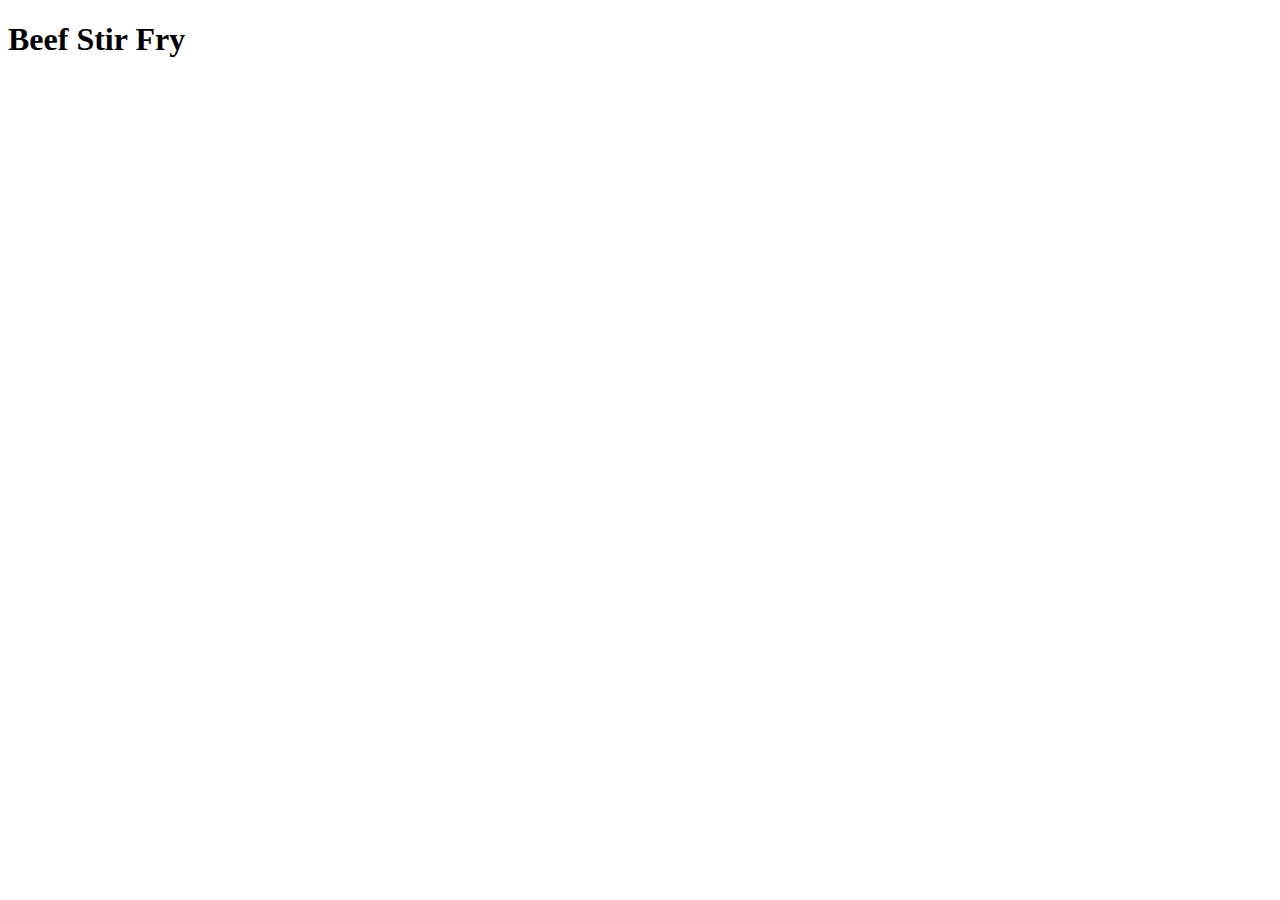
==== recipes/beef-stir-fry.html @ dcaae3fd "Add and boilerplate 3 recepie pages" ====
<!DOCTYPE html>
<html lang="en">
<head>
    <meta charset="UTF-8">
    <meta http-equiv="X-UA-Compatible" content="IE=edge">
    <meta name="viewport" content="width=device-width, initial-scale=1.0">
    <title>Beef Stir Fry - Odin Recipes </title>
</head>
<body>
    <h1>Beef Stir Fry</h1>
</body>
</html>
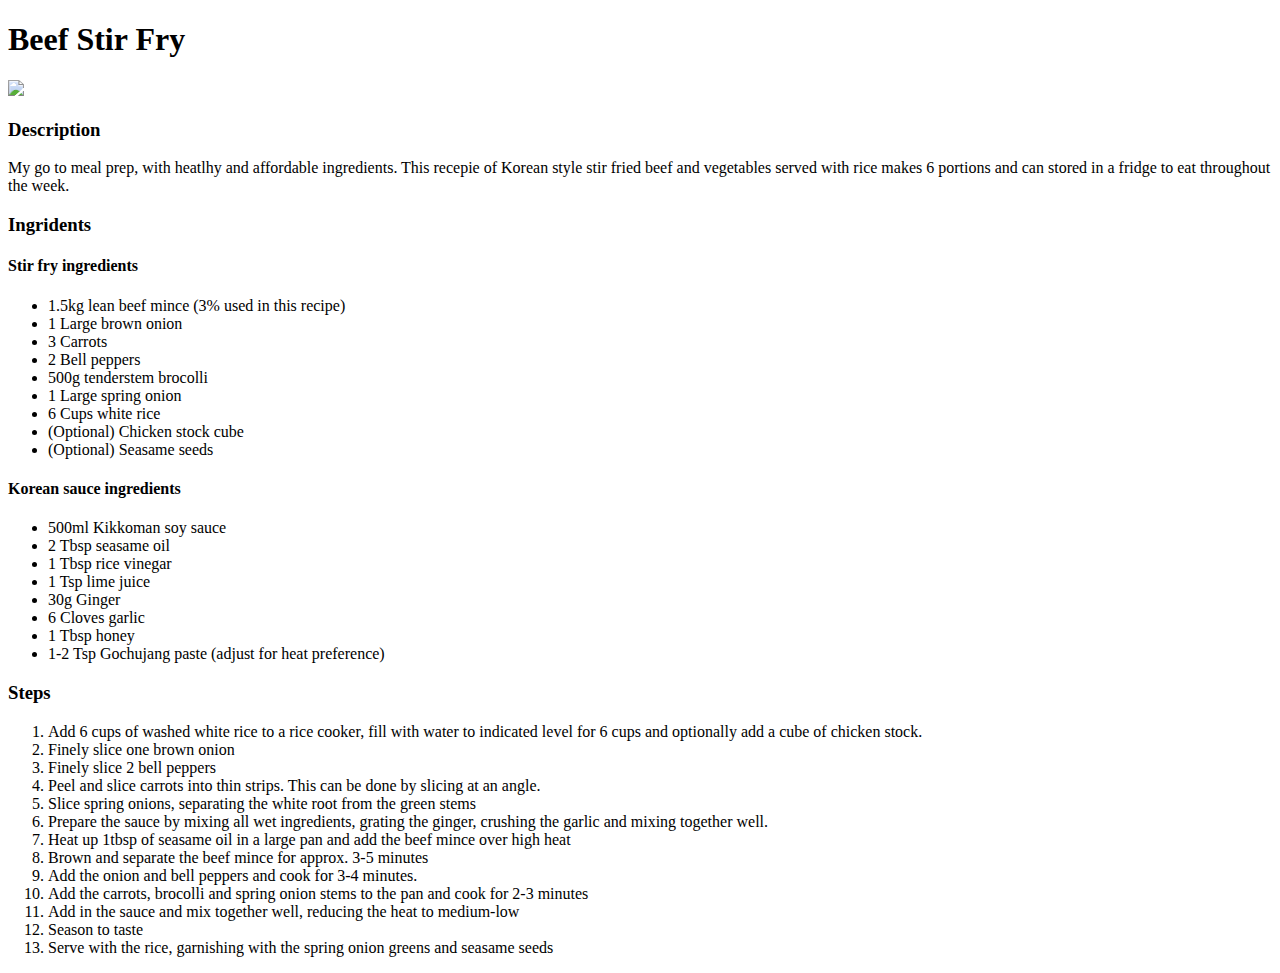
==== commit b3fbe467: "Add ingredients and method lists for Beef Stir Fry" ====
--- a/recipes/beef-stir-fry.html
+++ b/recipes/beef-stir-fry.html
@@ -8,5 +8,48 @@
 </head>
 <body>
     <h1>Beef Stir Fry</h1>
+    <img src="../images/beef.jpg">
+    <h3>Description</h3>
+    <p>My go to meal prep, with heatlhy and affordable ingredients. This recepie of Korean style stir fried beef and vegetables served with rice makes 6 portions and can stored in a fridge to eat throughout the week.</p>
+    <h3>Ingridents</h3>
+    <h4> Stir fry ingredients</h4>
+        <ul>
+            <li>1.5kg lean beef mince (3% used in this recipe)</li>
+            <li>1 Large brown onion</li>
+            <li>3 Carrots</li>
+            <li>2 Bell peppers</li>
+            <li>500g tenderstem brocolli</li>
+            <li>1 Large spring onion</li>
+            <li>6 Cups white rice</li>
+            <li>(Optional) Chicken stock cube</li>
+            <li>(Optional) Seasame seeds</li>
+        </ul>
+    <h4>Korean sauce ingredients</h4>
+        <ul>
+            <li>500ml Kikkoman soy sauce</li>
+            <li>2 Tbsp seasame oil</li>
+            <li>1 Tbsp rice vinegar</li>
+            <li>1 Tsp lime juice</li>
+            <li>30g Ginger</li>
+            <li>6 Cloves garlic</li>
+            <li>1 Tbsp honey</li>
+            <li>1-2 Tsp Gochujang paste (adjust for heat preference)</li> 
+        </ul>
+        <h3>Steps</h3>
+        <ol>
+            <li>Add 6 cups of washed white rice to a rice cooker, fill with water to indicated level for 6 cups and optionally add a cube of chicken stock.</li>
+            <li>Finely slice one brown onion</li>
+            <li>Finely slice 2 bell peppers</li>
+            <li>Peel and slice carrots into thin strips. This can be done by slicing at an angle.</li>
+            <li>Slice spring onions, separating the white root from the green stems</li>
+            <li>Prepare the sauce by mixing all wet ingredients, grating the ginger, crushing the garlic and mixing together well.</li>
+            <li>Heat up 1tbsp of seasame oil in a large pan and add the beef mince over high heat</li>
+            <li>Brown and separate the beef mince for approx. 3-5 minutes</li>
+            <li>Add the onion and bell peppers and cook for 3-4 minutes.</li>
+            <li>Add the carrots, brocolli and spring onion stems to the pan and cook for 2-3 minutes</li>
+            <li>Add in the sauce and mix together well, reducing the heat to medium-low</li>
+            <li>Season to taste</li>
+            <li>Serve with the rice, garnishing with the spring onion greens and seasame seeds</li>
+        </ol>
 </body>
 </html>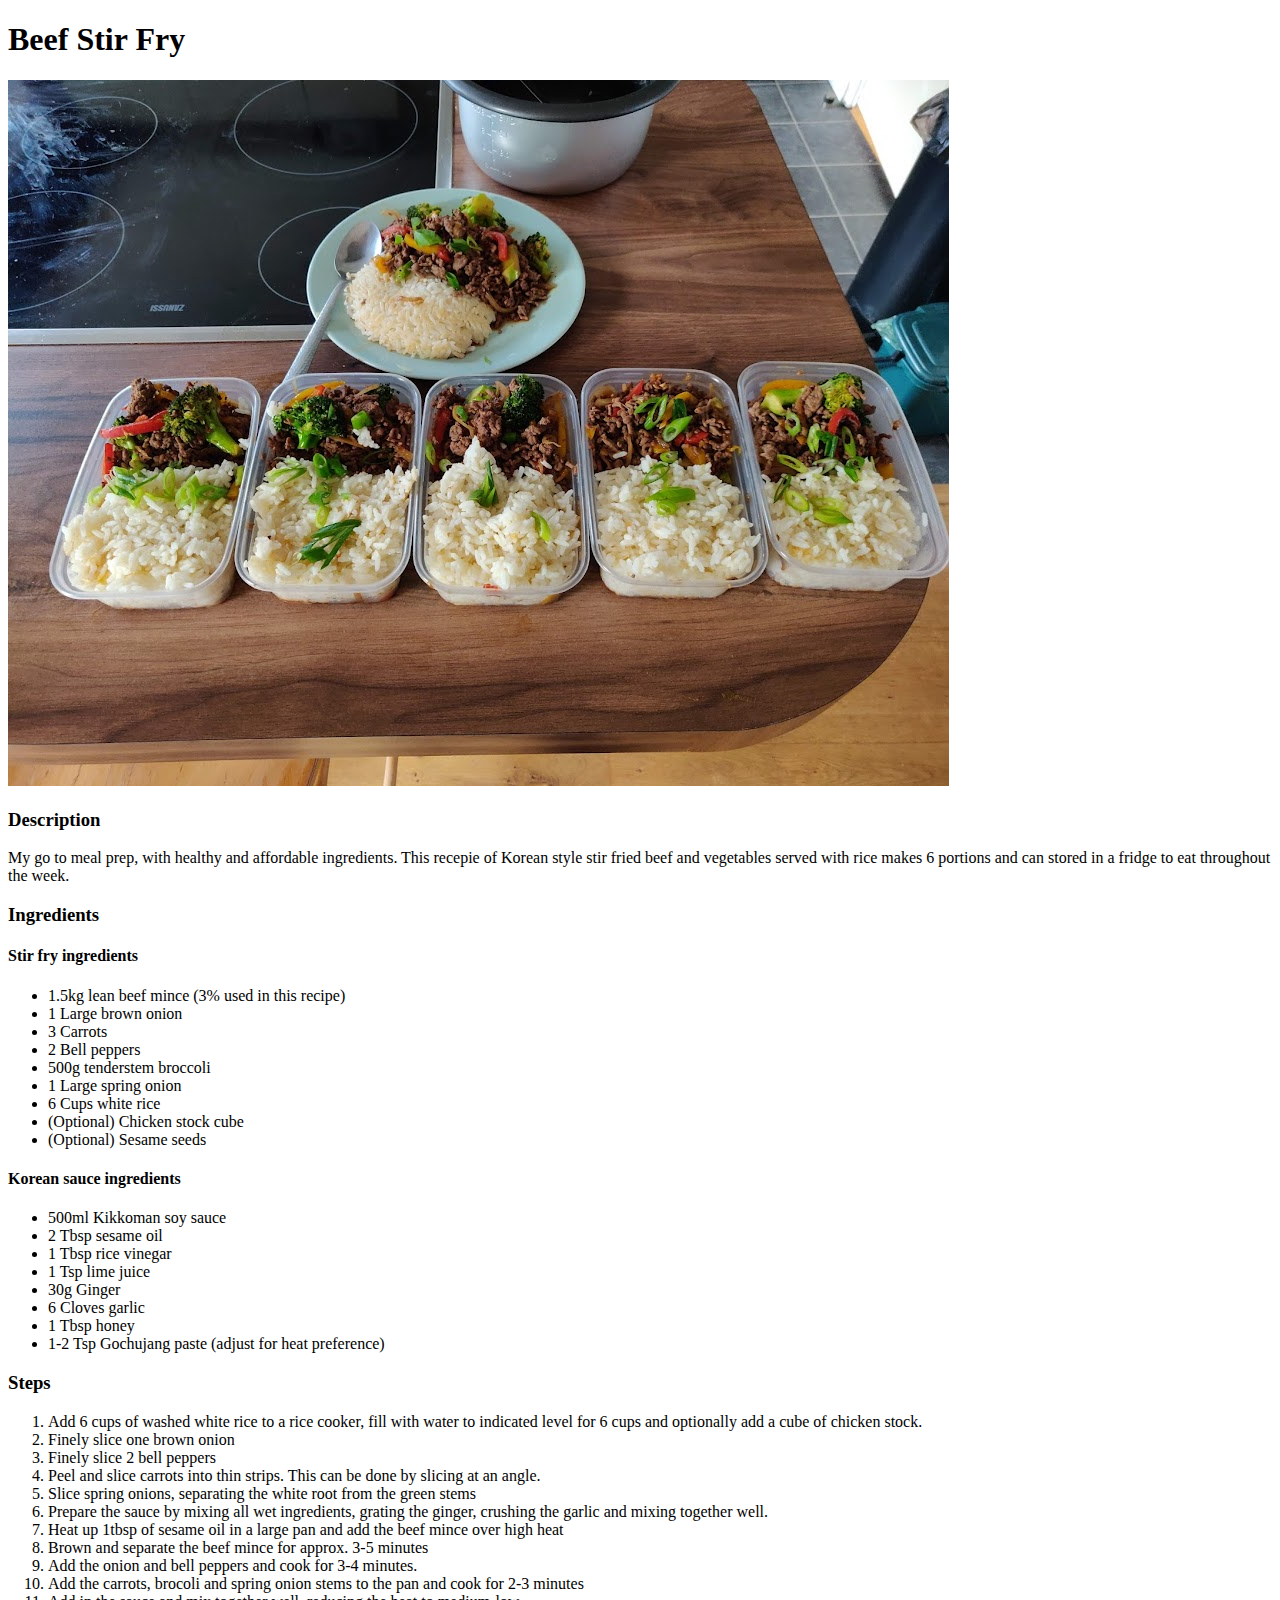
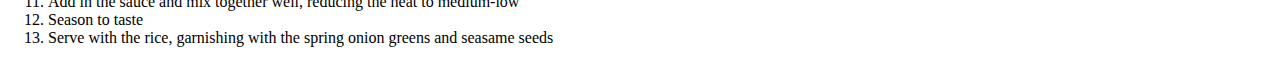
==== commit 8083ffcd: "Correct spelling" ====
--- a/recipes/beef-stir-fry.html
+++ b/recipes/beef-stir-fry.html
@@ -10,24 +10,24 @@
     <h1>Beef Stir Fry</h1>
     <img src="../images/beef.jpg">
     <h3>Description</h3>
-    <p>My go to meal prep, with heatlhy and affordable ingredients. This recepie of Korean style stir fried beef and vegetables served with rice makes 6 portions and can stored in a fridge to eat throughout the week.</p>
-    <h3>Ingridents</h3>
+    <p>My go to meal prep, with healthy and affordable ingredients. This recepie of Korean style stir fried beef and vegetables served with rice makes 6 portions and can stored in a fridge to eat throughout the week.</p>
+    <h3>Ingredients</h3>
     <h4> Stir fry ingredients</h4>
         <ul>
             <li>1.5kg lean beef mince (3% used in this recipe)</li>
             <li>1 Large brown onion</li>
             <li>3 Carrots</li>
             <li>2 Bell peppers</li>
-            <li>500g tenderstem brocolli</li>
+            <li>500g tenderstem broccoli</li>
             <li>1 Large spring onion</li>
             <li>6 Cups white rice</li>
             <li>(Optional) Chicken stock cube</li>
-            <li>(Optional) Seasame seeds</li>
+            <li>(Optional) Sesame seeds</li>
         </ul>
     <h4>Korean sauce ingredients</h4>
         <ul>
             <li>500ml Kikkoman soy sauce</li>
-            <li>2 Tbsp seasame oil</li>
+            <li>2 Tbsp sesame oil</li>
             <li>1 Tbsp rice vinegar</li>
             <li>1 Tsp lime juice</li>
             <li>30g Ginger</li>
@@ -43,10 +43,10 @@
             <li>Peel and slice carrots into thin strips. This can be done by slicing at an angle.</li>
             <li>Slice spring onions, separating the white root from the green stems</li>
             <li>Prepare the sauce by mixing all wet ingredients, grating the ginger, crushing the garlic and mixing together well.</li>
-            <li>Heat up 1tbsp of seasame oil in a large pan and add the beef mince over high heat</li>
+            <li>Heat up 1tbsp of sesame oil in a large pan and add the beef mince over high heat</li>
             <li>Brown and separate the beef mince for approx. 3-5 minutes</li>
             <li>Add the onion and bell peppers and cook for 3-4 minutes.</li>
-            <li>Add the carrots, brocolli and spring onion stems to the pan and cook for 2-3 minutes</li>
+            <li>Add the carrots, brocoli and spring onion stems to the pan and cook for 2-3 minutes</li>
             <li>Add in the sauce and mix together well, reducing the heat to medium-low</li>
             <li>Season to taste</li>
             <li>Serve with the rice, garnishing with the spring onion greens and seasame seeds</li>
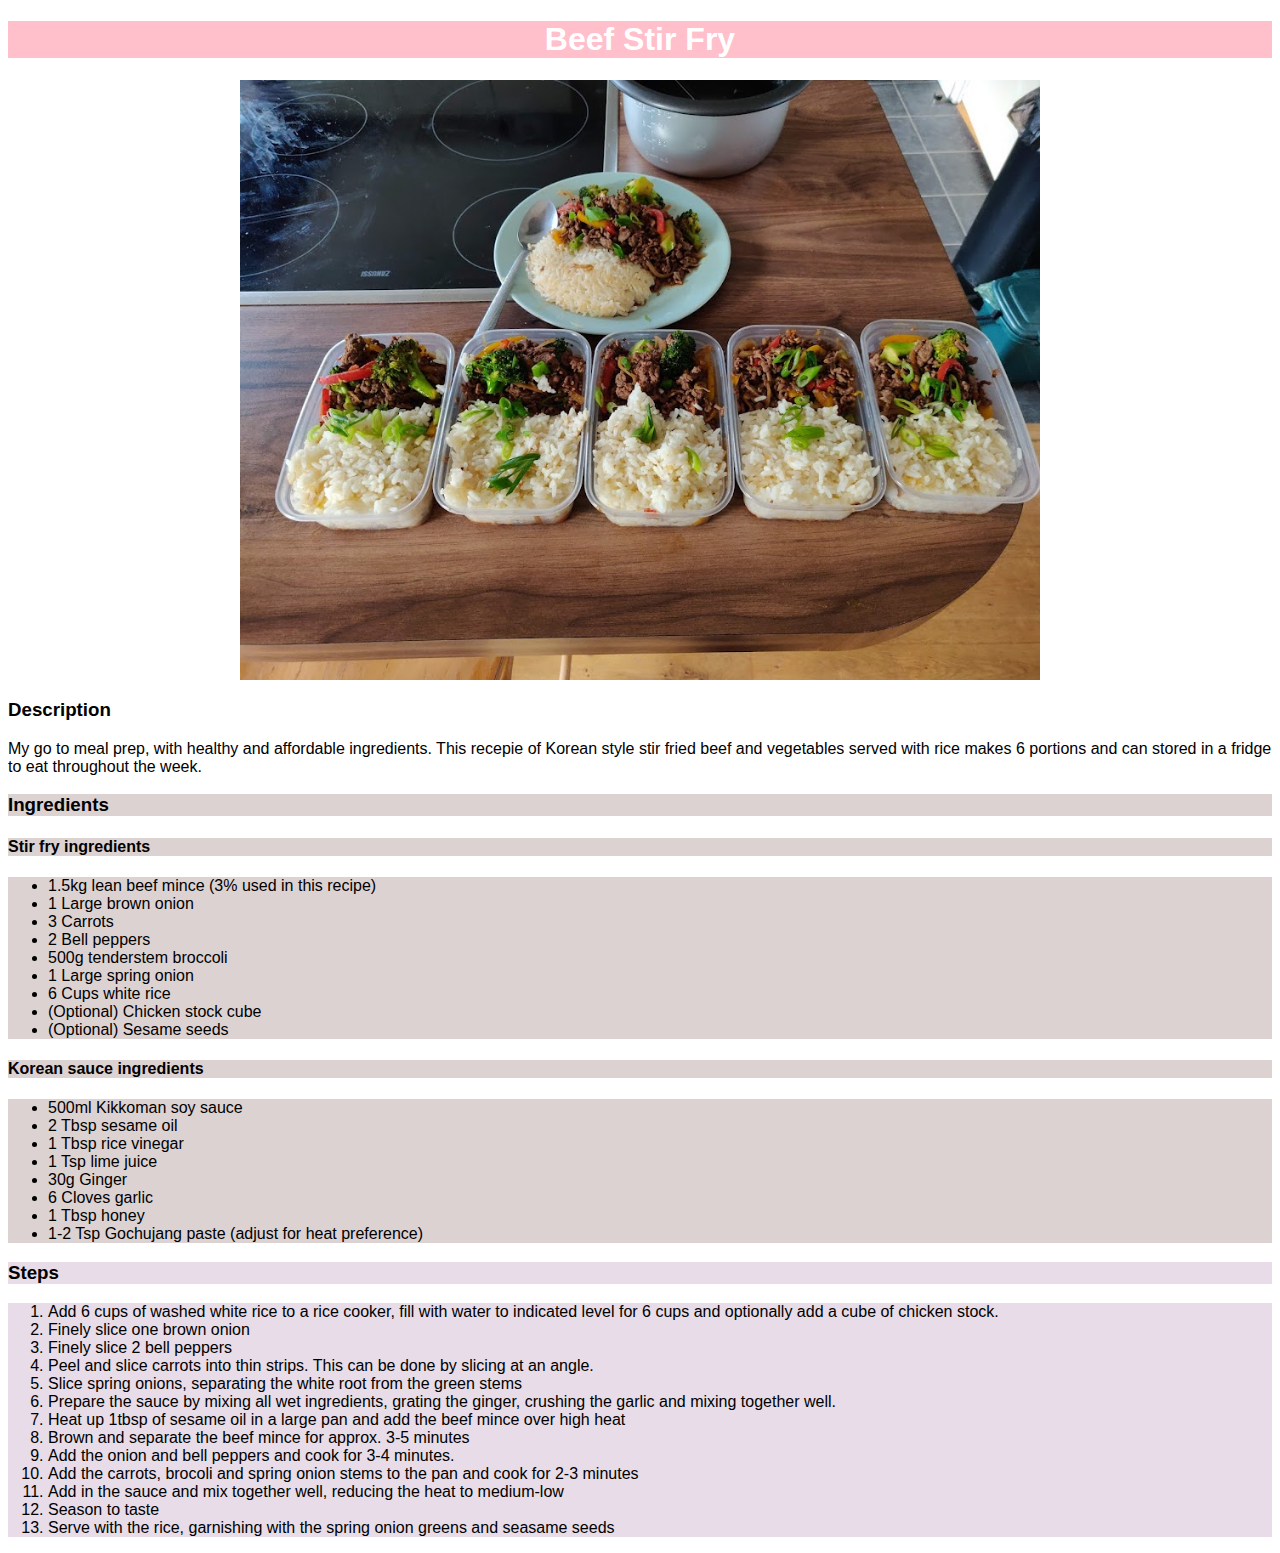
==== commit 5ca1f69d: "Add styles to lists and headings. Align and scale images." ====
--- a/recipes/beef-stir-fry.html
+++ b/recipes/beef-stir-fry.html
@@ -5,15 +5,16 @@
     <meta http-equiv="X-UA-Compatible" content="IE=edge">
     <meta name="viewport" content="width=device-width, initial-scale=1.0">
     <title>Beef Stir Fry - Odin Recipes </title>
+    <link rel="stylesheet" href = "../style.css">
 </head>
 <body>
-    <h1>Beef Stir Fry</h1>
-    <img src="../images/beef.jpg">
+    <h1 class="recipe_title">Beef Stir Fry</h1>
+    <img src="../images/beef.jpg" class="recipe_img">
     <h3>Description</h3>
     <p>My go to meal prep, with healthy and affordable ingredients. This recepie of Korean style stir fried beef and vegetables served with rice makes 6 portions and can stored in a fridge to eat throughout the week.</p>
-    <h3>Ingredients</h3>
-    <h4> Stir fry ingredients</h4>
-        <ul>
+    <h3 class = "ingredients">Ingredients</h3>
+    <h4 class = "ingredients subhead"> Stir fry ingredients</h4>
+        <ul class="recipe_lists">
             <li>1.5kg lean beef mince (3% used in this recipe)</li>
             <li>1 Large brown onion</li>
             <li>3 Carrots</li>
@@ -24,8 +25,8 @@
             <li>(Optional) Chicken stock cube</li>
             <li>(Optional) Sesame seeds</li>
         </ul>
-    <h4>Korean sauce ingredients</h4>
-        <ul>
+    <h4 class = "ingredients subhead">Korean sauce ingredients</h4>
+        <ul class="recipe_lists">
             <li>500ml Kikkoman soy sauce</li>
             <li>2 Tbsp sesame oil</li>
             <li>1 Tbsp rice vinegar</li>
@@ -35,8 +36,8 @@
             <li>1 Tbsp honey</li>
             <li>1-2 Tsp Gochujang paste (adjust for heat preference)</li> 
         </ul>
-        <h3>Steps</h3>
-        <ol>
+        <h3 class="method subhead">Steps</h3>
+        <ol class="method_list">
             <li>Add 6 cups of washed white rice to a rice cooker, fill with water to indicated level for 6 cups and optionally add a cube of chicken stock.</li>
             <li>Finely slice one brown onion</li>
             <li>Finely slice 2 bell peppers</li>
--- a/style.css
+++ b/style.css
@@ -0,0 +1,42 @@
+body {
+    font-family: Arial, Helvetica, sans-serif;
+}
+
+.homepage_heading,
+.recipe_title{
+    font-weight: bold;
+    text-align: center
+}
+
+.recipe_title{
+    background-color: pink;
+    color: white;
+}
+
+.recipe_button{
+    font-size: 20px;
+    background-color: pink;
+    color: white;
+    text-align: center;
+}
+
+.recipe_img{
+    width:800px;
+    height: auto;
+    display: block;
+    margin-left: auto;
+    margin-right: auto;
+}
+
+.ingredients,
+.ingredients.subhead,
+.recipe_lists{
+    background-color: rgb(185, 165, 165, 0.5);
+
+}
+
+.method,
+.method.subhead,
+.method_list{
+    background-color: rgb(207, 186, 207, 0.5);
+}